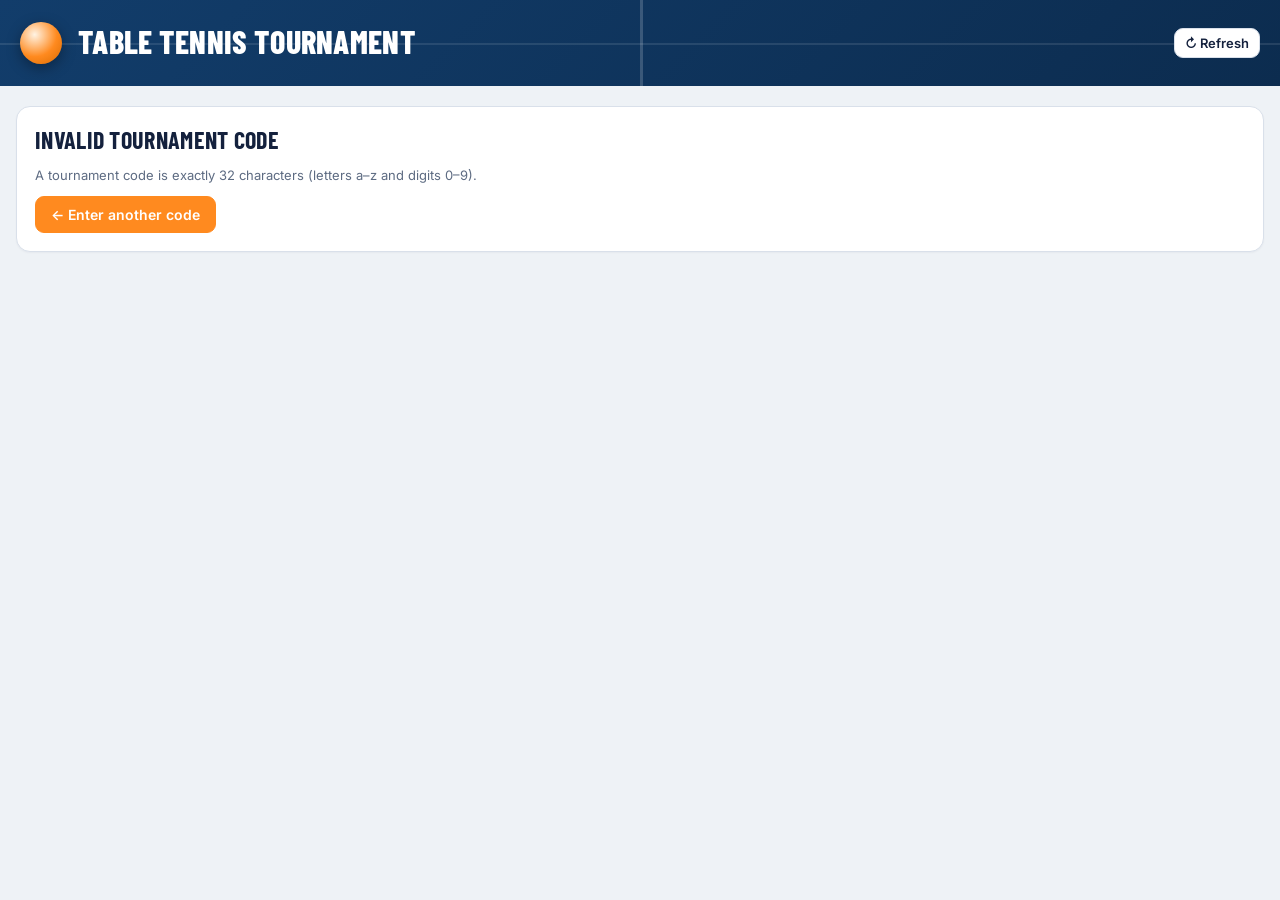
==== tournament.html @ 593222b1 "Static table tennis tournament viewer with encrypted tournament files - index.html: enter a 32-chara" ====
<!DOCTYPE html>
<html lang="en">
<head>
<meta charset="utf-8">
<meta name="viewport" content="width=device-width,initial-scale=1">
<meta name="robots" content="noindex">
<title>Table Tennis Tournament</title>
<link rel="preconnect" href="https://fonts.googleapis.com">
<link href="https://fonts.googleapis.com/css2?family=Barlow+Condensed:wght@600;700;800&family=Inter:wght@400;500;600;700&display=swap" rel="stylesheet">
<link rel="stylesheet" href="assets/style.css">
</head>
<body>
<header><div class="hin">
  <a class="ballic" href="./" title="Enter another tournament code" aria-label="Home"></a>
  <div style="flex:1;min-width:0"><h1 id="tname">Table Tennis Tournament</h1><p id="tsub">Loading…</p></div>
  <button class="btn sm" id="refresh" title="Load the latest results">↻ Refresh</button>
</div></header>
<main id="app"><div class="card"><p class="hint">Loading tournament…</p></div></main>
<script src="assets/vault.js"></script>
<script src="assets/tournament.js"></script>
</body>
</html>
---- assets/style.css ----
:root{
  --table:#123d6b; --table2:#0c2c4f; --ball:#ff8a1f; --paddle:#d7263d;
  --bg:#eef2f6; --card:#ffffff; --ink:#14213d; --mut:#5d6b82; --bd:#d9e0ea;
  --q:#1f9d6b; --qbg:#e3f6ee; --q3:#c77a00; --q3bg:#fff3dc; --out:#9aa5b5;
}
*{box-sizing:border-box}
body{margin:0;font-family:Inter,system-ui,sans-serif;background:var(--bg);color:var(--ink);font-size:14px}
h1,h2,h3,h4,h5{font-family:"Barlow Condensed",Inter,sans-serif;letter-spacing:.3px}
a{color:var(--table)}
header{background:linear-gradient(135deg,var(--table),var(--table2));color:#fff;position:relative;overflow:hidden}
header::before{content:"";position:absolute;left:50%;top:0;bottom:0;border-left:3px solid rgba(255,255,255,.18)}
header::after{content:"";position:absolute;left:0;right:0;top:50%;border-top:2px solid rgba(255,255,255,.10)}
.hin{max-width:1280px;margin:0 auto;padding:22px 20px;display:flex;align-items:center;gap:16px;position:relative;z-index:1}
.ballic{width:42px;height:42px;border-radius:50%;background:radial-gradient(circle at 35% 30%,#fff3e3,var(--ball) 55%,#d96a00);box-shadow:0 4px 14px rgba(0,0,0,.35);flex:none;display:block}
header h1{margin:0;font-size:32px;font-weight:800;text-transform:uppercase;line-height:1}
header p{margin:4px 0 0;opacity:.8;font-size:13px}
main{max-width:1280px;margin:0 auto;padding:20px 16px}
.card{background:var(--card);border:1px solid var(--bd);border-radius:14px;padding:18px;box-shadow:0 1px 2px rgba(20,33,61,.04);margin-bottom:16px}
.row{display:flex;gap:10px;flex-wrap:wrap;align-items:center}
input[type=text]{font:inherit;padding:10px 12px;border:1px solid var(--bd);border-radius:9px;background:#fff;color:var(--ink);min-width:0}
input:focus{outline:2px solid var(--ball);outline-offset:-1px;border-color:transparent}
.btn{font:inherit;font-weight:600;padding:9px 15px;border-radius:9px;border:1px solid var(--bd);background:#fff;color:var(--ink);cursor:pointer;display:inline-flex;align-items:center;gap:7px;white-space:nowrap;text-decoration:none}
.btn:hover{background:#f4f7fb}
.btn.pri{background:var(--ball);border-color:var(--ball);color:#fff}
.btn.pri:hover{background:#f07b0c}
.btn.sm{padding:6px 10px;font-size:13px}
.path{display:flex;flex-wrap:wrap;gap:6px;align-items:center;margin-top:10px}
.chip{background:#eef3fa;border:1px solid #d6e2f2;color:var(--table);padding:6px 10px;border-radius:999px;font-weight:600;font-size:13px}
.chip.done{background:var(--qbg);border-color:#bfe6d4;color:var(--q)}
.chip.cur{background:var(--ball);border-color:var(--ball);color:#fff}
.chip.gold{background:#fff4e6;border-color:#ffd3a3;color:#b55a00}
.arrow{color:var(--mut)}
.err{color:var(--paddle);font-weight:600;margin-top:10px}
.hint{color:var(--mut);font-size:13px}
.sec-title{display:flex;justify-content:space-between;align-items:center;gap:10px;flex-wrap:wrap;margin-bottom:6px}
.sec-title h2{margin:0;font-size:24px;text-transform:uppercase}
.tabs{display:flex;gap:4px;margin:4px 0 14px;border-bottom:2px solid var(--bd);flex-wrap:wrap}
.tab{font-family:"Barlow Condensed",Inter,sans-serif;font-size:19px;font-weight:700;text-transform:uppercase;padding:9px 16px;border:none;background:none;color:var(--mut);cursor:pointer;border-bottom:3px solid transparent;margin-bottom:-2px;white-space:nowrap}
.tab.on{color:var(--table);border-bottom-color:var(--ball)}
.tab .badge{font-family:Inter;font-size:11px;background:var(--bd);color:var(--ink);border-radius:999px;padding:2px 7px;margin-left:5px;vertical-align:2px}
.groups{display:grid;grid-template-columns:repeat(auto-fill,minmax(380px,1fr));gap:16px}
@media(max-width:480px){.groups{grid-template-columns:1fr}header h1{font-size:26px}}
.gcard{padding:0;overflow:hidden;margin-bottom:0}
.ghead{background:var(--table);color:#fff;padding:10px 16px;display:flex;justify-content:space-between;align-items:center}
.ghead h3{margin:0;font-size:22px;text-transform:uppercase}
.ghead small{opacity:.85;font-size:12px}
table.st{width:100%;border-collapse:collapse;font-size:13px}
table.st th{font-size:11px;text-transform:uppercase;color:var(--mut);font-weight:600;padding:8px 6px;text-align:center;border-bottom:1px solid var(--bd)}
table.st th:nth-child(2),table.st td:nth-child(2){text-align:left}
table.st td{padding:8px 6px;text-align:center;border-bottom:1px solid #eef1f5}
table.st td.pos{font-weight:700;width:30px}
table.st tr.q td.pos{background:var(--q);color:#fff}
table.st tr.q3 td.pos{background:var(--q3);color:#fff}
table.st tr.q{background:var(--qbg)}
table.st tr.q3{background:var(--q3bg)}
table.st tr.out td{color:var(--out)}
table.st td.pts{font-weight:700}
.tbl-wrap{overflow-x:auto}
.mlist{padding:10px 12px 14px}
.rd{font-size:11px;text-transform:uppercase;color:var(--mut);font-weight:700;letter-spacing:.6px;margin:10px 4px 4px}
.match{display:grid;grid-template-columns:1fr auto 1fr;gap:8px;align-items:center;padding:7px 10px;border-radius:9px}
.match .a{text-align:right}.match .w{font-weight:700}
.match .sc{font-family:"Barlow Condensed",Inter,sans-serif;font-weight:700;font-size:18px;background:#eef3fa;border-radius:7px;padding:2px 10px;min-width:58px;text-align:center;color:var(--table)}
.match .sc.empty{color:var(--mut);font-family:Inter;font-size:12px;font-weight:600;background:#fff;border:1px dashed var(--bd)}
.match .sets{grid-column:1/-1;text-align:center;font-size:11.5px;color:var(--mut);margin-top:-3px}
.legend{display:flex;gap:16px;flex-wrap:wrap;font-size:12px;color:var(--mut);margin:0 0 14px}
.legend i{display:inline-block;width:12px;height:12px;border-radius:3px;margin-right:6px;vertical-align:-2px}
.note{background:#f6f8fb;border:1px solid var(--bd);border-radius:10px;padding:10px 12px;font-size:12.5px;color:var(--mut);margin-top:12px}
.warnbox{background:#fff0f1;border:1px solid #f3c2c8;color:#8a1f2c;border-radius:10px;padding:10px 14px;font-size:13px;margin-bottom:16px}
.warnbox ul{margin:6px 0 0;padding-left:18px}
/* quorum */
.qbar{height:12px;border-radius:999px;background:#eef3fa;overflow:hidden;margin:12px 0 6px;max-width:420px}
.qbar div{height:100%;background:var(--ball);border-radius:999px}
.plist{display:flex;flex-wrap:wrap;gap:6px;margin-top:12px}
/* bracket */
.bwrap{overflow-x:auto;padding-bottom:10px}
.bracket{display:flex;gap:28px;min-width:max-content;padding:4px 2px}
.round{display:flex;flex-direction:column;width:230px}
.round h4{margin:0 0 10px;text-transform:uppercase;font-size:18px;color:var(--table);text-align:center}
.rcol{flex:1;display:flex;flex-direction:column}
.pair{flex:1;display:flex;flex-direction:column;justify-content:space-around;position:relative}
.pair.j::after{content:"";position:absolute;right:-15px;top:25%;bottom:25%;width:14px;border:2px solid #b9c6d8;border-left:none;border-radius:0 6px 6px 0}
.slot{flex:1;display:flex;flex-direction:column;justify-content:center;padding:7px 0;position:relative}
.slot.lin::before{content:"";position:absolute;left:-14px;width:14px;top:50%;border-top:2px solid #b9c6d8}
.km{background:#fff;border:1px solid var(--bd);border-radius:10px;overflow:hidden;box-shadow:0 1px 3px rgba(20,33,61,.05)}
.km.ready{border-color:#9fb8d6}
.kmh{font-size:10.5px;text-transform:uppercase;letter-spacing:.6px;color:var(--mut);font-weight:700;padding:5px 9px;background:#f6f8fb;border-bottom:1px solid #edf0f5;display:flex;justify-content:space-between}
.kp{display:flex;justify-content:space-between;align-items:center;padding:6px 9px;gap:6px}
.kp + .kp{border-top:1px solid #f0f2f6}
.kp .nm{white-space:nowrap;overflow:hidden;text-overflow:ellipsis}
.kp.ph .nm{color:var(--mut);font-style:italic;font-size:12.5px}
.kp.win{background:var(--qbg)}
.kp.win .nm{font-weight:700}
.kp.lose .nm{color:var(--out)}
.kp .ss{font-family:"Barlow Condensed",Inter,sans-serif;font-weight:700;font-size:17px;min-width:16px;text-align:right}
.kset{font-size:10.5px;color:var(--mut);padding:3px 9px 5px;text-align:center;min-height:21px}
.champ{display:flex;flex-direction:column;justify-content:center;align-items:center;width:240px;text-align:center}
.trophy{width:84px;height:84px;border-radius:50%;background:radial-gradient(circle at 35% 30%,#fff7d6,#f5c542 60%,#c99300);display:grid;place-items:center;font-size:40px;box-shadow:0 6px 18px rgba(201,147,0,.35)}
.champ .cn{font-family:"Barlow Condensed",Inter,sans-serif;font-size:26px;font-weight:800;margin-top:10px;text-transform:uppercase}
.champ .cl{color:var(--mut);font-size:12px;text-transform:uppercase;letter-spacing:.6px}
.tpbox{margin-top:22px;width:230px}
.tpbox h5{margin:0 0 6px;font-size:15px;text-transform:uppercase;color:var(--mut);text-align:center}
.podium{display:flex;gap:10px;flex-wrap:wrap}
.podium div{background:#fff;border:1px solid var(--bd);border-radius:10px;padding:8px 14px;font-weight:600}
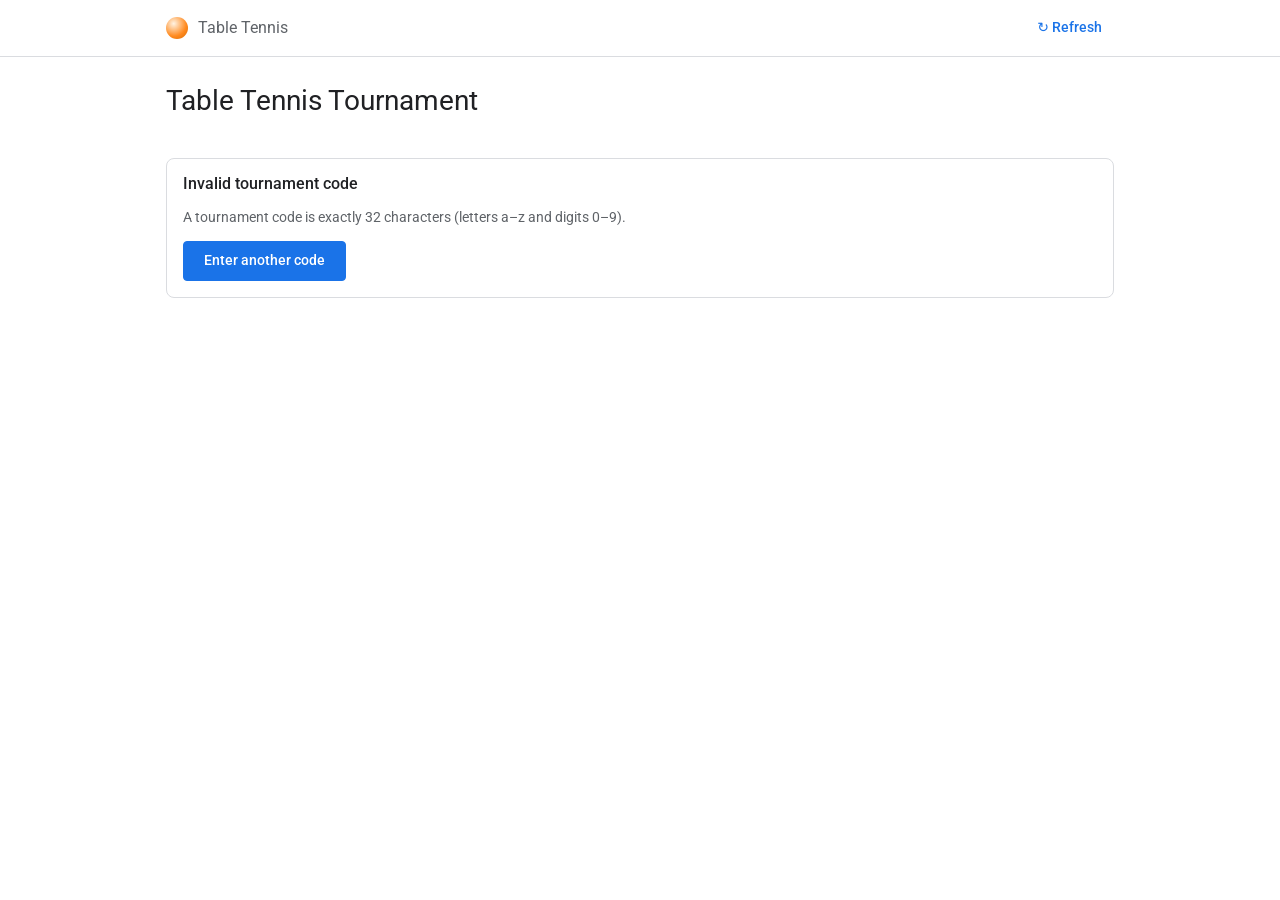
==== commit 34b0dc6b: "Simpler page design and DD/MM/YYYY dates - Clean white layout with tabs, a phase progress line and p" ====
--- a/tournament.html
+++ b/tournament.html
@@ -4,18 +4,22 @@
 <meta charset="utf-8">
 <meta name="viewport" content="width=device-width,initial-scale=1">
 <meta name="robots" content="noindex">
+<meta name="color-scheme" content="light dark">
 <title>Table Tennis Tournament</title>
 <link rel="preconnect" href="https://fonts.googleapis.com">
-<link href="https://fonts.googleapis.com/css2?family=Barlow+Condensed:wght@600;700;800&family=Inter:wght@400;500;600;700&display=swap" rel="stylesheet">
+<link href="https://fonts.googleapis.com/css2?family=Roboto:wght@400;500&display=swap" rel="stylesheet">
 <link rel="stylesheet" href="assets/style.css">
 </head>
 <body>
-<header><div class="hin">
-  <a class="ballic" href="./" title="Enter another tournament code" aria-label="Home"></a>
-  <div style="flex:1;min-width:0"><h1 id="tname">Table Tennis Tournament</h1><p id="tsub">Loading…</p></div>
-  <button class="btn sm" id="refresh" title="Load the latest results">↻ Refresh</button>
+<header class="top"><div class="in">
+  <a class="brand" href="./" title="Enter another tournament code"><span class="ball"></span>Table Tennis</a>
+  <button class="tbtn" id="refresh" title="Load the latest results">↻ Refresh</button>
 </div></header>
-<main id="app"><div class="card"><p class="hint">Loading tournament…</p></div></main>
+<section class="hero"><div class="in">
+  <h1 id="tname">Table Tennis Tournament</h1>
+  <p class="meta" id="tsub">Loading…</p>
+</div></section>
+<main class="in" id="app"></main>
 <script src="assets/vault.js"></script>
 <script src="assets/tournament.js"></script>
 </body>
--- a/assets/style.css
+++ b/assets/style.css
@@ -1,104 +1,126 @@
 :root{
-  --table:#123d6b; --table2:#0c2c4f; --ball:#ff8a1f; --paddle:#d7263d;
-  --bg:#eef2f6; --card:#ffffff; --ink:#14213d; --mut:#5d6b82; --bd:#d9e0ea;
-  --q:#1f9d6b; --qbg:#e3f6ee; --q3:#c77a00; --q3bg:#fff3dc; --out:#9aa5b5;
+  --bg:#ffffff; --surface:#ffffff; --alt:#f8f9fa; --ink:#202124; --mut:#5f6368; --faint:#9aa0a6;
+  --bd:#dadce0; --line:#eceef1; --accent:#1a73e8; --accent-bg:#e8f0fe;
+  --q:#188038; --q3:#e37400; --err:#c5221f; --errbg:#fce8e6;
+}
+@media (prefers-color-scheme: dark){
+  :root{
+    --bg:#202124; --surface:#28292c; --alt:#303134; --ink:#e8eaed; --mut:#9aa0a6; --faint:#80868b;
+    --bd:#3c4043; --line:#35363a; --accent:#8ab4f8; --accent-bg:#2a3445;
+    --q:#81c995; --q3:#fbbc04; --err:#f28b82; --errbg:#3c2626;
+  }
 }
 *{box-sizing:border-box}
-body{margin:0;font-family:Inter,system-ui,sans-serif;background:var(--bg);color:var(--ink);font-size:14px}
-h1,h2,h3,h4,h5{font-family:"Barlow Condensed",Inter,sans-serif;letter-spacing:.3px}
-a{color:var(--table)}
-header{background:linear-gradient(135deg,var(--table),var(--table2));color:#fff;position:relative;overflow:hidden}
-header::before{content:"";position:absolute;left:50%;top:0;bottom:0;border-left:3px solid rgba(255,255,255,.18)}
-header::after{content:"";position:absolute;left:0;right:0;top:50%;border-top:2px solid rgba(255,255,255,.10)}
-.hin{max-width:1280px;margin:0 auto;padding:22px 20px;display:flex;align-items:center;gap:16px;position:relative;z-index:1}
-.ballic{width:42px;height:42px;border-radius:50%;background:radial-gradient(circle at 35% 30%,#fff3e3,var(--ball) 55%,#d96a00);box-shadow:0 4px 14px rgba(0,0,0,.35);flex:none;display:block}
-header h1{margin:0;font-size:32px;font-weight:800;text-transform:uppercase;line-height:1}
-header p{margin:4px 0 0;opacity:.8;font-size:13px}
-main{max-width:1280px;margin:0 auto;padding:20px 16px}
-.card{background:var(--card);border:1px solid var(--bd);border-radius:14px;padding:18px;box-shadow:0 1px 2px rgba(20,33,61,.04);margin-bottom:16px}
-.row{display:flex;gap:10px;flex-wrap:wrap;align-items:center}
-input[type=text]{font:inherit;padding:10px 12px;border:1px solid var(--bd);border-radius:9px;background:#fff;color:var(--ink);min-width:0}
-input:focus{outline:2px solid var(--ball);outline-offset:-1px;border-color:transparent}
-.btn{font:inherit;font-weight:600;padding:9px 15px;border-radius:9px;border:1px solid var(--bd);background:#fff;color:var(--ink);cursor:pointer;display:inline-flex;align-items:center;gap:7px;white-space:nowrap;text-decoration:none}
-.btn:hover{background:#f4f7fb}
-.btn.pri{background:var(--ball);border-color:var(--ball);color:#fff}
-.btn.pri:hover{background:#f07b0c}
-.btn.sm{padding:6px 10px;font-size:13px}
-.path{display:flex;flex-wrap:wrap;gap:6px;align-items:center;margin-top:10px}
-.chip{background:#eef3fa;border:1px solid #d6e2f2;color:var(--table);padding:6px 10px;border-radius:999px;font-weight:600;font-size:13px}
-.chip.done{background:var(--qbg);border-color:#bfe6d4;color:var(--q)}
-.chip.cur{background:var(--ball);border-color:var(--ball);color:#fff}
-.chip.gold{background:#fff4e6;border-color:#ffd3a3;color:#b55a00}
-.arrow{color:var(--mut)}
-.err{color:var(--paddle);font-weight:600;margin-top:10px}
-.hint{color:var(--mut);font-size:13px}
-.sec-title{display:flex;justify-content:space-between;align-items:center;gap:10px;flex-wrap:wrap;margin-bottom:6px}
-.sec-title h2{margin:0;font-size:24px;text-transform:uppercase}
-.tabs{display:flex;gap:4px;margin:4px 0 14px;border-bottom:2px solid var(--bd);flex-wrap:wrap}
-.tab{font-family:"Barlow Condensed",Inter,sans-serif;font-size:19px;font-weight:700;text-transform:uppercase;padding:9px 16px;border:none;background:none;color:var(--mut);cursor:pointer;border-bottom:3px solid transparent;margin-bottom:-2px;white-space:nowrap}
-.tab.on{color:var(--table);border-bottom-color:var(--ball)}
-.tab .badge{font-family:Inter;font-size:11px;background:var(--bd);color:var(--ink);border-radius:999px;padding:2px 7px;margin-left:5px;vertical-align:2px}
-.groups{display:grid;grid-template-columns:repeat(auto-fill,minmax(380px,1fr));gap:16px}
-@media(max-width:480px){.groups{grid-template-columns:1fr}header h1{font-size:26px}}
-.gcard{padding:0;overflow:hidden;margin-bottom:0}
-.ghead{background:var(--table);color:#fff;padding:10px 16px;display:flex;justify-content:space-between;align-items:center}
-.ghead h3{margin:0;font-size:22px;text-transform:uppercase}
-.ghead small{opacity:.85;font-size:12px}
-table.st{width:100%;border-collapse:collapse;font-size:13px}
-table.st th{font-size:11px;text-transform:uppercase;color:var(--mut);font-weight:600;padding:8px 6px;text-align:center;border-bottom:1px solid var(--bd)}
-table.st th:nth-child(2),table.st td:nth-child(2){text-align:left}
-table.st td{padding:8px 6px;text-align:center;border-bottom:1px solid #eef1f5}
-table.st td.pos{font-weight:700;width:30px}
-table.st tr.q td.pos{background:var(--q);color:#fff}
-table.st tr.q3 td.pos{background:var(--q3);color:#fff}
-table.st tr.q{background:var(--qbg)}
-table.st tr.q3{background:var(--q3bg)}
-table.st tr.out td{color:var(--out)}
-table.st td.pts{font-weight:700}
+body{margin:0;font-family:Roboto,"Segoe UI",system-ui,-apple-system,sans-serif;background:var(--bg);color:var(--ink);font-size:14px;line-height:1.4}
+a{color:var(--accent);text-decoration:none}
+.in{max-width:980px;margin:0 auto;padding:0 16px}
+
+/* top bar + title */
+.top{border-bottom:1px solid var(--bd);background:var(--surface)}
+.top .in{display:flex;align-items:center;justify-content:space-between;height:56px}
+.brand{display:flex;align-items:center;gap:10px;color:var(--mut);font-size:16px}
+.ball{width:22px;height:22px;border-radius:50%;background:radial-gradient(circle at 35% 30%,#fff3e3,#ff8a1f 60%,#d96a00);flex:none}
+.tbtn{font:inherit;font-weight:500;color:var(--accent);background:none;border:none;border-radius:4px;padding:8px 12px;cursor:pointer}
+.tbtn:hover{background:var(--accent-bg)}
+.hero{padding:24px 0 4px}
+.hero h1{margin:0;font-size:28px;font-weight:400;letter-spacing:0}
+.meta{margin:6px 0 0;color:var(--mut)}
+main.in{padding-top:8px;padding-bottom:40px}
+
+/* progress stepper */
+.steps{list-style:none;display:flex;margin:18px 0 4px;padding:0;overflow-x:auto}
+.steps li{flex:1;min-width:72px;position:relative;text-align:center;padding-top:16px}
+.steps li::before{content:"";position:absolute;top:4px;left:-50%;width:100%;height:2px;background:var(--bd)}
+.steps li:first-child::before{display:none}
+.steps li.done::before,.steps li.cur::before{background:var(--accent)}
+.steps .dot{position:absolute;top:0;left:50%;width:10px;height:10px;margin-left:-5px;border-radius:50%;background:var(--surface);border:2px solid var(--bd);z-index:1}
+.steps li.done .dot{background:var(--accent);border-color:var(--accent)}
+.steps li.cur .dot{border-color:var(--accent);box-shadow:0 0 0 4px var(--accent-bg)}
+.steps .lbl{display:block;font-size:12px;color:var(--mut);margin-top:6px;white-space:nowrap}
+.steps li.cur .lbl{color:var(--accent);font-weight:500}
+
+/* tabs */
+.tabs{display:flex;gap:4px;border-bottom:1px solid var(--bd);margin:16px 0 20px;overflow-x:auto}
+.tab{font:inherit;font-weight:500;color:var(--mut);background:none;border:none;padding:12px 16px;cursor:pointer;border-bottom:3px solid transparent;margin-bottom:-1px;white-space:nowrap}
+.tab:hover{color:var(--ink)}
+.tab.on{color:var(--accent);border-bottom-color:var(--accent)}
+
+/* cards */
+.card{background:var(--surface);border:1px solid var(--bd);border-radius:8px;margin-bottom:16px;overflow:hidden}
+.card-h{display:flex;justify-content:space-between;align-items:baseline;gap:10px;padding:14px 16px 8px}
+.card-h h2{margin:0;font-size:16px;font-weight:500}
+.card-h small{color:var(--mut);font-size:12px}
+.card-b{padding:4px 16px 16px}
+.groups{display:grid;grid-template-columns:repeat(auto-fill,minmax(420px,1fr));gap:16px}
+.groups .card{margin:0}
+@media(max-width:520px){.groups{grid-template-columns:1fr}.hero h1{font-size:24px}.steps .lbl{font-size:11px}.mt{grid-template-columns:60px 1fr;padding:8px 12px}.g{width:22px}}
+.note{color:var(--mut);font-size:12px;padding:10px 16px;border-top:1px solid var(--line);display:flex;flex-wrap:wrap;gap:4px 14px;align-items:center}
+.note.free{border:none;padding:12px 0}
+.key{display:inline-block;width:3px;height:12px;border-radius:2px;vertical-align:-2px;margin-right:6px}
+.hint{color:var(--mut)}
+.err{color:var(--err);margin-top:8px;min-height:20px}
+.warnbox{background:var(--errbg);color:var(--err);border-radius:8px;padding:12px 16px;margin:16px 0}
+.warnbox ul{margin:6px 0 0;padding-left:18px}
+
+/* standings */
 .tbl-wrap{overflow-x:auto}
-.mlist{padding:10px 12px 14px}
-.rd{font-size:11px;text-transform:uppercase;color:var(--mut);font-weight:700;letter-spacing:.6px;margin:10px 4px 4px}
-.match{display:grid;grid-template-columns:1fr auto 1fr;gap:8px;align-items:center;padding:7px 10px;border-radius:9px}
-.match .a{text-align:right}.match .w{font-weight:700}
-.match .sc{font-family:"Barlow Condensed",Inter,sans-serif;font-weight:700;font-size:18px;background:#eef3fa;border-radius:7px;padding:2px 10px;min-width:58px;text-align:center;color:var(--table)}
-.match .sc.empty{color:var(--mut);font-family:Inter;font-size:12px;font-weight:600;background:#fff;border:1px dashed var(--bd)}
-.match .sets{grid-column:1/-1;text-align:center;font-size:11.5px;color:var(--mut);margin-top:-3px}
-.legend{display:flex;gap:16px;flex-wrap:wrap;font-size:12px;color:var(--mut);margin:0 0 14px}
-.legend i{display:inline-block;width:12px;height:12px;border-radius:3px;margin-right:6px;vertical-align:-2px}
-.note{background:#f6f8fb;border:1px solid var(--bd);border-radius:10px;padding:10px 12px;font-size:12.5px;color:var(--mut);margin-top:12px}
-.warnbox{background:#fff0f1;border:1px solid #f3c2c8;color:#8a1f2c;border-radius:10px;padding:10px 14px;font-size:13px;margin-bottom:16px}
-.warnbox ul{margin:6px 0 0;padding-left:18px}
+table.st{width:100%;border-collapse:collapse}
+table.st th{font-size:12px;font-weight:400;color:var(--mut);padding:6px 8px;text-align:center;white-space:nowrap}
+table.st td{padding:8px;text-align:center;border-top:1px solid var(--line);white-space:nowrap}
+table.st .pl{text-align:left;width:100%}
+table.st td.pos{width:36px;color:var(--mut);box-shadow:inset 3px 0 0 transparent}
+table.st tr.q td.pos{box-shadow:inset 3px 0 0 var(--q)}
+table.st tr.q3 td.pos{box-shadow:inset 3px 0 0 var(--q3)}
+table.st tr.out td{color:var(--faint)}
+table.st td.b{font-weight:500}
+.pcell{display:flex;align-items:center;gap:10px}
+.av{width:24px;height:24px;border-radius:50%;color:#fff;font-size:10.5px;font-weight:500;display:inline-grid;place-items:center;flex:none;letter-spacing:.2px}
+.av.ph{background:var(--line)}
+tr.out .av{opacity:.55}
+
+/* match rows (tennis-style scoreboard) */
+.rdh{font-size:12px;color:var(--mut);padding:14px 16px 4px;border-top:1px solid var(--line)}
+.mt{display:grid;grid-template-columns:72px 1fr;gap:8px;padding:8px 16px;align-items:center}
+.mst{font-size:12px;color:var(--mut);display:flex;flex-direction:column}
+.mst b{font-weight:400;color:var(--ink)}
+.mr{display:flex;align-items:center;gap:10px;min-height:30px}
+.mr .nm{flex:1;min-width:0;overflow:hidden;text-overflow:ellipsis;white-space:nowrap}
+.mr.w .nm,.mr.w .tot{font-weight:500}
+.mr.l .nm,.mr.l .tot{color:var(--mut)}
+.mr.ph .nm{color:var(--faint);font-style:italic;font-size:13px}
+.gs{display:flex}
+.g{width:26px;text-align:center;color:var(--faint);font-size:13px}
+.g.gw{color:var(--ink)}
+.tot{width:22px;text-align:right;font-size:15px}
+
 /* quorum */
-.qbar{height:12px;border-radius:999px;background:#eef3fa;overflow:hidden;margin:12px 0 6px;max-width:420px}
-.qbar div{height:100%;background:var(--ball);border-radius:999px}
-.plist{display:flex;flex-wrap:wrap;gap:6px;margin-top:12px}
-/* bracket */
-.bwrap{overflow-x:auto;padding-bottom:10px}
-.bracket{display:flex;gap:28px;min-width:max-content;padding:4px 2px}
-.round{display:flex;flex-direction:column;width:230px}
-.round h4{margin:0 0 10px;text-transform:uppercase;font-size:18px;color:var(--table);text-align:center}
+.qbar{height:6px;border-radius:3px;background:var(--line);overflow:hidden;margin:12px 0 16px;max-width:420px}
+.qbar div{height:100%;background:var(--accent)}
+.plist{display:flex;flex-wrap:wrap;gap:8px}
+.chip{display:inline-flex;align-items:center;gap:8px;border:1px solid var(--bd);border-radius:16px;padding:3px 12px 3px 3px}
+
+/* knockout bracket */
+.bwrap{overflow-x:auto;padding:8px 16px 16px}
+.bracket{display:flex;gap:32px;min-width:max-content}
+.round{display:flex;flex-direction:column;width:240px}
+.round h4{margin:0 0 6px;font-size:13px;font-weight:500;color:var(--mut);text-align:center}
 .rcol{flex:1;display:flex;flex-direction:column}
 .pair{flex:1;display:flex;flex-direction:column;justify-content:space-around;position:relative}
-.pair.j::after{content:"";position:absolute;right:-15px;top:25%;bottom:25%;width:14px;border:2px solid #b9c6d8;border-left:none;border-radius:0 6px 6px 0}
-.slot{flex:1;display:flex;flex-direction:column;justify-content:center;padding:7px 0;position:relative}
-.slot.lin::before{content:"";position:absolute;left:-14px;width:14px;top:50%;border-top:2px solid #b9c6d8}
-.km{background:#fff;border:1px solid var(--bd);border-radius:10px;overflow:hidden;box-shadow:0 1px 3px rgba(20,33,61,.05)}
-.km.ready{border-color:#9fb8d6}
-.kmh{font-size:10.5px;text-transform:uppercase;letter-spacing:.6px;color:var(--mut);font-weight:700;padding:5px 9px;background:#f6f8fb;border-bottom:1px solid #edf0f5;display:flex;justify-content:space-between}
-.kp{display:flex;justify-content:space-between;align-items:center;padding:6px 9px;gap:6px}
-.kp + .kp{border-top:1px solid #f0f2f6}
-.kp .nm{white-space:nowrap;overflow:hidden;text-overflow:ellipsis}
-.kp.ph .nm{color:var(--mut);font-style:italic;font-size:12.5px}
-.kp.win{background:var(--qbg)}
-.kp.win .nm{font-weight:700}
-.kp.lose .nm{color:var(--out)}
-.kp .ss{font-family:"Barlow Condensed",Inter,sans-serif;font-weight:700;font-size:17px;min-width:16px;text-align:right}
-.kset{font-size:10.5px;color:var(--mut);padding:3px 9px 5px;text-align:center;min-height:21px}
-.champ{display:flex;flex-direction:column;justify-content:center;align-items:center;width:240px;text-align:center}
-.trophy{width:84px;height:84px;border-radius:50%;background:radial-gradient(circle at 35% 30%,#fff7d6,#f5c542 60%,#c99300);display:grid;place-items:center;font-size:40px;box-shadow:0 6px 18px rgba(201,147,0,.35)}
-.champ .cn{font-family:"Barlow Condensed",Inter,sans-serif;font-size:26px;font-weight:800;margin-top:10px;text-transform:uppercase}
-.champ .cl{color:var(--mut);font-size:12px;text-transform:uppercase;letter-spacing:.6px}
-.tpbox{margin-top:22px;width:230px}
-.tpbox h5{margin:0 0 6px;font-size:15px;text-transform:uppercase;color:var(--mut);text-align:center}
-.podium{display:flex;gap:10px;flex-wrap:wrap}
-.podium div{background:#fff;border:1px solid var(--bd);border-radius:10px;padding:8px 14px;font-weight:600}
+.pair.j::after{content:"";position:absolute;right:-17px;top:25%;bottom:25%;width:16px;border:1px solid var(--bd);border-left:none;border-radius:0 6px 6px 0}
+.slot{flex:1;display:flex;flex-direction:column;justify-content:center;padding:8px 0;position:relative}
+.slot.lin::before{content:"";position:absolute;left:-16px;width:16px;top:50%;border-top:1px solid var(--bd)}
+.km{background:var(--surface);border:1px solid var(--bd);border-radius:8px;padding:2px 12px 6px}
+.kmh{display:flex;justify-content:space-between;font-size:11px;color:var(--mut);padding:6px 0 2px}
+.kset{font-size:11px;color:var(--faint);text-align:center;padding-top:2px}
+.champ{display:flex;flex-direction:column;justify-content:center;align-items:center;width:240px;text-align:center;gap:4px}
+.trophy{font-size:40px;line-height:1}
+.champ .cl{color:var(--mut);font-size:12px}
+.champ .cn{font-size:20px;font-weight:500}
+.tpbox{margin-top:24px;width:240px;text-align:left}
+.tpbox h5{margin:0 0 6px;font-size:13px;font-weight:500;color:var(--mut);text-align:center}
+.podium{display:flex;gap:16px;flex-wrap:wrap;color:var(--mut);font-size:13px}
+
+/* buttons / inputs (landing page) */
+.btn{font:inherit;font-weight:500;border-radius:4px;border:1px solid var(--bd);background:var(--surface);color:var(--accent);padding:9px 20px;cursor:pointer;display:inline-block}
+.btn.pri{background:var(--accent);border-color:var(--accent);color:var(--surface)}
+.btn:hover{filter:brightness(.96)}
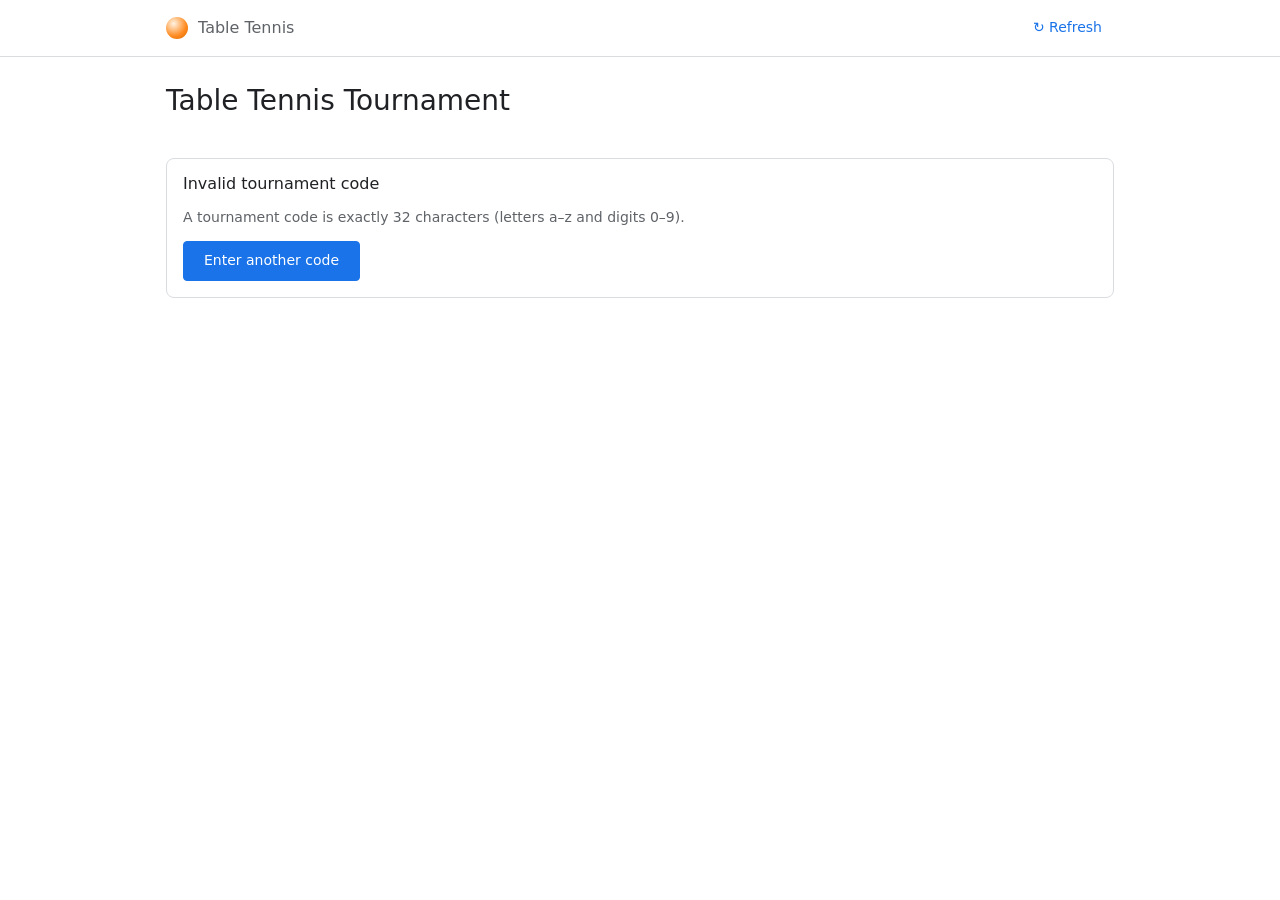
==== commit 4dd492b3: "Offline manager app, data safety checks and format table - tools/manager.py: desktop app to add play" ====
--- a/tournament.html
+++ b/tournament.html
@@ -3,6 +3,8 @@
 <head>
 <meta charset="utf-8">
 <meta name="viewport" content="width=device-width,initial-scale=1">
+<meta http-equiv="Content-Security-Policy" content="default-src 'none'; script-src 'self'; style-src 'self' 'unsafe-inline' https://fonts.googleapis.com; font-src https://fonts.gstatic.com; connect-src 'self'; img-src 'self'; base-uri 'none'; form-action 'none'">
+<meta name="referrer" content="no-referrer">
 <meta name="robots" content="noindex">
 <meta name="color-scheme" content="light dark">
 <title>Table Tennis Tournament</title>
